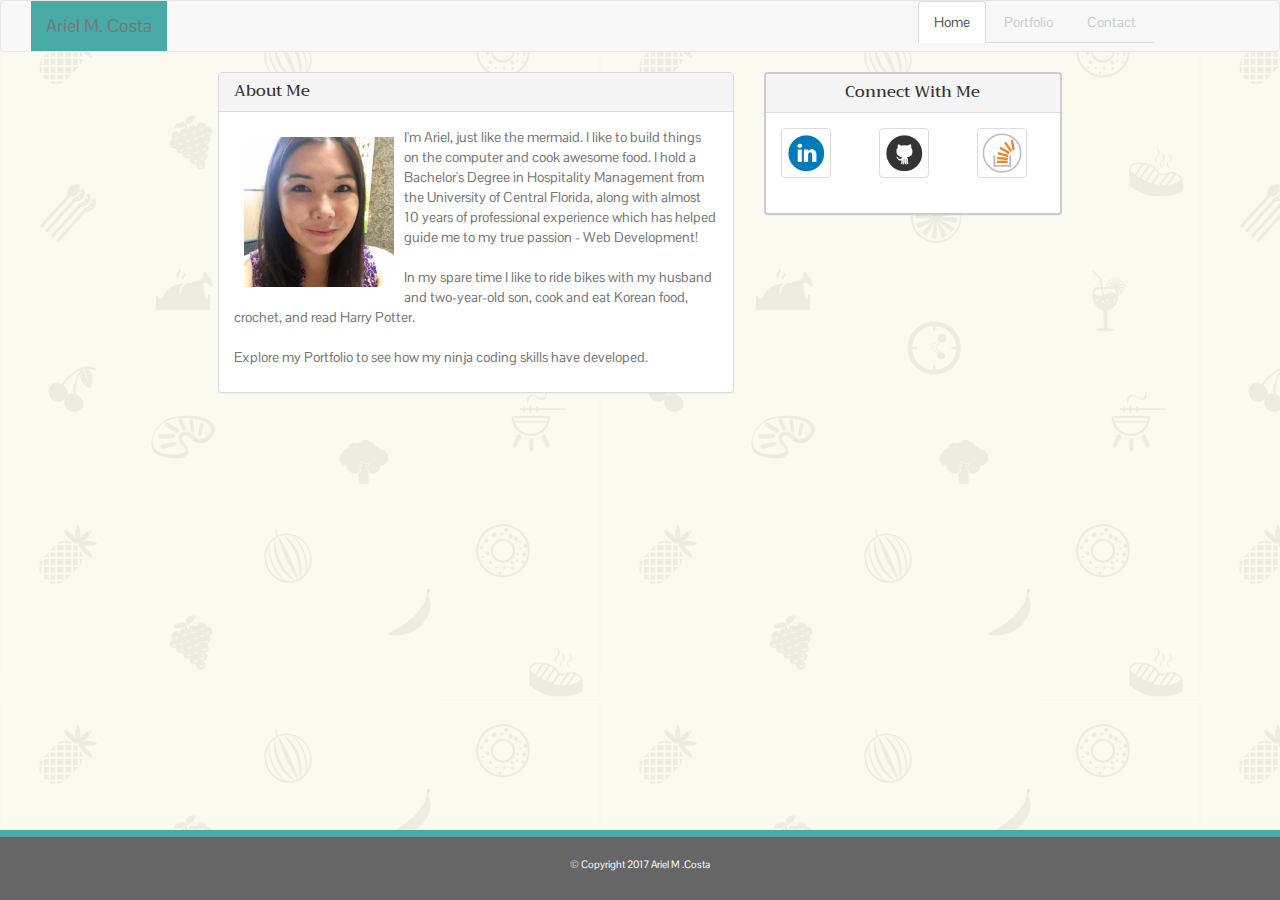
==== index.html @ 98b0e3f9 "initial site files" ====
<!DOCTYPE= "html">
<html lang="en-us">
<head>
  <meta charset="UTF-8">
  <title>Bootstrap Portfolio</title>
  <link rel="stylesheet" type="text/css" href="https://maxcdn.bootstrapcdn.com/bootstrap/3.3.6/css/bootstrap.min.css">
  <link href="https://fonts.googleapis.com/css?family=Pontano+Sans|Trirong" rel="stylesheet">
  <link rel="stylesheet" type="text/css" href="assets/css/style.css">
  <link rel="icon" type="image/png" href="assets/images/favicon.png" meta charset="UTF-8">
</head>


<body>

  <nav class="navbar navbar-default">
    <div class="container-fluid">
      <div class="navbar-header">
        <a class="navbar-brand name" href="#">
          Ariel M. Costa
        </a>
      </div> <!--/.navbar-header-->

      <ul class="nav nav-tabs navbar-right links">
        <li role="presentation" class="active">
          <a href="#">Home</a>
        </li>
        <li role="presentation">
          <a href="portfolio.html">Portfolio</a>
        </li>
        <li role="presentation">
          <a href="contact.html">Contact</a>
        </li>
      </ul>


    </div><!--/.container-fluid-->
  </nav><!--/.navbar /.navbar-default-->


  <div class="row">

    <div class="col-md-2">
    </div>

    <div class="col-md-5">
      <div class="panel panel-default">
        <div class="panel-heading">
          <h3 class="panel-title">About Me</h3>
        </div>
        <div class="panel-body">
          <img class="img-responsive profile" src="assets/images/profilepicture.jpeg" alt="PIcture of Ariel">
          <p>
            I'm Ariel, just like the mermaid.  I like to build things on the computer and cook awesome food.  I hold a Bachelor's Degree in Hospitality Management from the University of Central Florida, along with almost 10 years of professional experience which has helped guide me to my true passion - Web Development!
          <br>
          <br>
            In my spare time I like to ride bikes with my husband and two-year-old son, cook and eat Korean food, crochet, and read Harry Potter.<br>
          <br>
            Explore my Portfolio to see how my ninja coding skills have developed.
          </p>
        </div> <!--/.panel-body-->
      </div><!--/.panel panel-default-->
    </div><!--/.col-md-8-->

    <div class="col-md-3">
      <div class="panel panel-default connect">
        <div class="panel-heading">
          <h3 class="panel-title">Connect With Me</h3>
        </div>
        <div class="panel-body">
          <div class="row">
            <div class="col-md-4">
              <a href="https://www.linkedin.com/in/arielmcosta" target="_blank"><img class="thumbnail img-responsive social" src="assets/images/linkedin_icon.png" alt="LinkedIn Icon"></a>
            </div>
            <div class="col-md-4">
              <a href="https://github.com/amcosta9" target="_blank"><img class="thumbnail img-responsive social" src="assets/images/github_icon.png" alt="Github Icon"></a>
            </div>
            <div class="col-md-4">
              <a href="http://stackoverflow.com/users/7239084/ariel-costa" target="_blank"><img class="thumbnail img-responsive social" src="assets/images/stackoverflow_icon.png" alt="Stack Overflow Icon"></a>
            </div>
          </div><!--/.row-->
        </div><!--/.panel-body-->
      </div><!--/.panel panel-default-->
    </div><!--/.col-md-4-->


    <div class="col-md-2">
    </div>

  </div> <!--/.row-->


<!--review bootstrap notes on adding padding to body to make footer "sticky"-->

  <nav class="navbar navbar-default navbar-fixed-bottom footer">

    <div class="container copyright">
      &#169; Copyright 2017 Ariel M .Costa
    </div>

  </nav>



</body>
</html>
---- assets/css/style.css ----
/*header and topbar css*/
h1 {
	color: #ffffff;
	font-family: 'Trirong', serif;
	background-color: #4aaaa5;
	transition: color 2s;
}

body {
	background: url(../images/background.png);
	color: #777777;
	background-color: #ffffff;
	font-family: 'Pontano Sans', sans-serif;
	border-color: #dddddd;
}


header {
	background-color: #ffffff;
	border-bottom-color: #cccccc;
	border-style: solid;
	border-width: 0px 0px 2px 0px;
	box-sizing: border-box;
	height: 75px;
}

/*heading - Ariel M. Costa*/
.name {
	background-color: #4aaaa5;
	border: #cccccc;
	text-align: center;
	position: relative;
	left: 25%;
}

.links {
	position: relative;
	right: 10%;
}


a {
	text-decoration: none;
	transition: background-color 1s ease;
}

a:link {
	color: #cccccc;
	
}

a:visited {
	color: #4aaaa5;
}

/*hover color change only for navbar links*/
.links a:hover {
	color: #ffffff;
	background-color: #4aaaa5;
}

/*hover change only for h1*/
h1:hover {
	color: #7f7f7f;
}

.thumbnail:hover {
	opacity: 0.5;
}

.foliolinks:hover {
	opacity: 0.5;
}

a:hover {
	font-weight: bold;
}

a:active {
	color: #cccccc;
}

/*main content css*/

h2, h3, h4, h5 {
	color: #4aaaa5;
	font-family: 'Trirong', serif;
}

.caption {
	text-align: center;
}

/*profile picture*/
.profile {
	float: left;
	width: 150px;
	height: auto;
	margin: 10px;
}

/*links to portfolio projects*/
.foliolinks {
	display: inline-block;
	margin: 10px;
	border: 1px solid #cccccc;
}

/*placeholder portfolio pictures*/
.foliopic {
	width: 268px; 
	height: 174px
}

/*portfolio project name*/
.project {
	font-family: 'Trirong', serif;
	background-color: #4aaaa5;
	color: #ffffff;
	text-align: center;
	line-height: 3em;
	position: relative;
	bottom: 65px;
	margin-bottom: -65px;
}


/*connect with me section*/
.connect {
	background-color: #ffffff;
    border: solid 2px #cccccc;
    text-align: center;
}



/*connect with me logo images*/
.social {
	width: 50px; 
	height: 50px;
}


input:hover {
	color: #ffffff;
	font-weight: bold;
	background-color: #4aaaa5;
}

textarea:hover {
	color: #ffffff;
	font-weight: bold;
	background-color: #4aaaa5;
}

/*contact me form*/
input, textarea {
	font-family: 'Pontano Sans', sans-serif;
	color: #4aaaa5;
	transition: color 1s, background-color 1s;
}

textarea {
	min-height: 140px;
	width: 95%;
}

body {
	margin-bottom: 70px;
}

.footer {
	background-color: #666666;
	color: #ffffff;
	text-align: center;
	border-top-style: solid;
	border-top-width: 7px;
	border-top-color: #4aaaa5;
	height: 70px; 
}

.copyright {
	padding-top: 20px;
	padding-bottom: 20px;
	font-size: .75em;
}
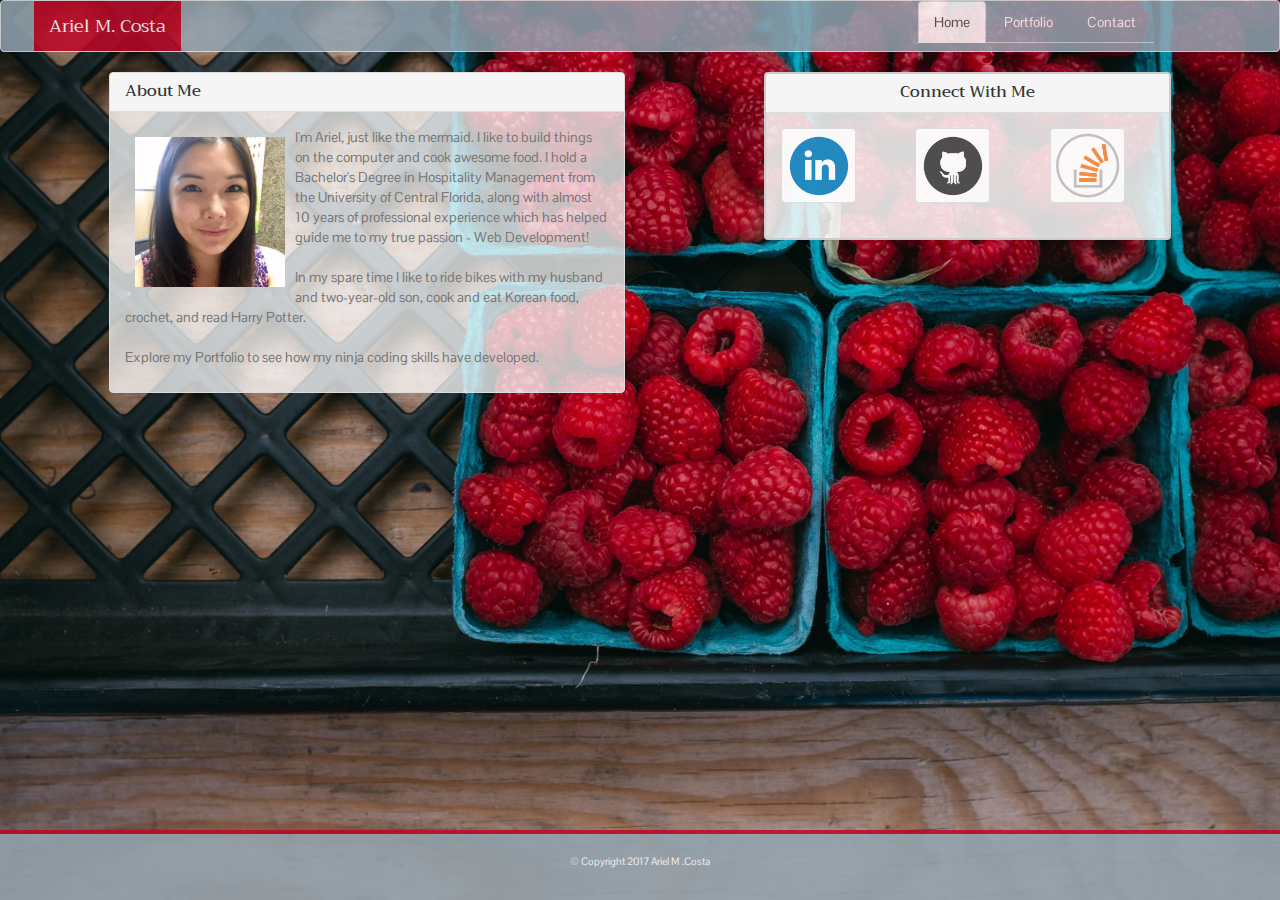
==== commit 9de1af7e: "new bg, lots of css adjustments" ====
--- a/index.html
+++ b/index.html
@@ -12,7 +12,7 @@
 
 <body>
 
-  <nav class="navbar navbar-default">
+  <nav class="navbar navbar-default topbar">
     <div class="container-fluid">
       <div class="navbar-header">
         <a class="navbar-brand name" href="#">
@@ -39,16 +39,16 @@
 
   <div class="row">
 
-    <div class="col-md-2">
+    <div class="col-md-1">
     </div>
 
     <div class="col-md-5">
-      <div class="panel panel-default">
+      <div class="panel panel-default turtles">
         <div class="panel-heading">
           <h3 class="panel-title">About Me</h3>
         </div>
         <div class="panel-body">
-          <img class="img-responsive profile" src="assets/images/profilepicture.jpeg" alt="PIcture of Ariel">
+          <img class="img-responsive profile" src="assets/images/profilepicture.jpeg" alt="Picture of Ariel">
           <p>
             I'm Ariel, just like the mermaid.  I like to build things on the computer and cook awesome food.  I hold a Bachelor's Degree in Hospitality Management from the University of Central Florida, along with almost 10 years of professional experience which has helped guide me to my true passion - Web Development!
           <br>
@@ -60,8 +60,11 @@
         </div> <!--/.panel-body-->
       </div><!--/.panel panel-default-->
     </div><!--/.col-md-8-->
+    
+    <div class="col-md-1">
+    </div>
 
-    <div class="col-md-3">
+    <div class="col-md-4">
       <div class="panel panel-default connect">
         <div class="panel-heading">
           <h3 class="panel-title">Connect With Me</h3>
@@ -83,7 +86,7 @@
     </div><!--/.col-md-4-->
 
 
-    <div class="col-md-2">
+    <div class="col-md-1">
     </div>
 
   </div> <!--/.row-->
--- a/assets/css/style.css
+++ b/assets/css/style.css
@@ -1,13 +1,11 @@
 /*header and topbar css*/
-h1 {
-	color: #ffffff;
-	font-family: 'Trirong', serif;
-	background-color: #4aaaa5;
-	transition: color 2s;
-}
 
 body {
-	background: url(../images/background.png);
+	background: url(../images/raspbg.jpg) no-repeat center center fixed;
+	-webkit-background-size: cover;
+	-moz-background-size: cover;
+	-o-background-size: cover;
+	background-size: cover;
 	color: #777777;
 	background-color: #ffffff;
 	font-family: 'Pontano Sans', sans-serif;
@@ -15,22 +13,19 @@
 }
 
 
-header {
-	background-color: #ffffff;
-	border-bottom-color: #cccccc;
-	border-style: solid;
-	border-width: 0px 0px 2px 0px;
-	box-sizing: border-box;
-	height: 75px;
-}
-
 /*heading - Ariel M. Costa*/
 .name {
-	background-color: #4aaaa5;
-	border: #cccccc;
+	background-color: #be0828;
 	text-align: center;
 	position: relative;
 	left: 25%;
+	color: #ffffff;
+	font-family: 'Trirong', serif;
+	transition: color 2s;
+}
+
+.navbar-default .navbar-brand {
+	color: #ffffff;
 }
 
 .links {
@@ -45,18 +40,18 @@
 }
 
 a:link {
-	color: #cccccc;
+	color: #ffffff;
 	
 }
 
 a:visited {
-	color: #4aaaa5;
+	color: #ffffff;
 }
 
 /*hover color change only for navbar links*/
 .links a:hover {
 	color: #ffffff;
-	background-color: #4aaaa5;
+	background-color: #be0828;
 }
 
 /*hover change only for h1*/
@@ -83,7 +78,7 @@
 /*main content css*/
 
 h2, h3, h4, h5 {
-	color: #4aaaa5;
+	color: #be0828;
 	font-family: 'Trirong', serif;
 }
 
@@ -97,6 +92,10 @@
 	width: 150px;
 	height: auto;
 	margin: 10px;
+}
+
+.turtles {
+	background-color: rgba(255,255,255,0.74);
 }
 
 /*links to portfolio projects*/
@@ -115,7 +114,7 @@
 /*portfolio project name*/
 .project {
 	font-family: 'Trirong', serif;
-	background-color: #4aaaa5;
+	background-color: #be0828;
 	color: #ffffff;
 	text-align: center;
 	line-height: 3em;
@@ -130,27 +129,29 @@
 	background-color: #ffffff;
     border: solid 2px #cccccc;
     text-align: center;
+    background-color: rgba(255,255,255,0.84);
 }
 
 
 
 /*connect with me logo images*/
 .social {
-	width: 50px; 
-	height: 50px;
+	width: 75px; 
+	height: auto;
+	opacity: 0.84;
 }
 
 
 input:hover {
 	color: #ffffff;
 	font-weight: bold;
-	background-color: #4aaaa5;
+	background-color: #be0828;
 }
 
 textarea:hover {
 	color: #ffffff;
 	font-weight: bold;
-	background-color: #4aaaa5;
+	background-color: #be0828;
 }
 
 /*contact me form*/
@@ -170,13 +171,19 @@
 }
 
 .footer {
-	background-color: #666666;
+	background-color: #93A5B1;
 	color: #ffffff;
 	text-align: center;
 	border-top-style: solid;
-	border-top-width: 7px;
-	border-top-color: #4aaaa5;
+	border-top-width: 4px;
+	border-top-color: #be0828;
 	height: 70px; 
+	opacity: 0.85;
+}
+
+.topbar {
+	opacity: 0.85;
+	background-color: #93A5B1
 }
 
 .copyright {
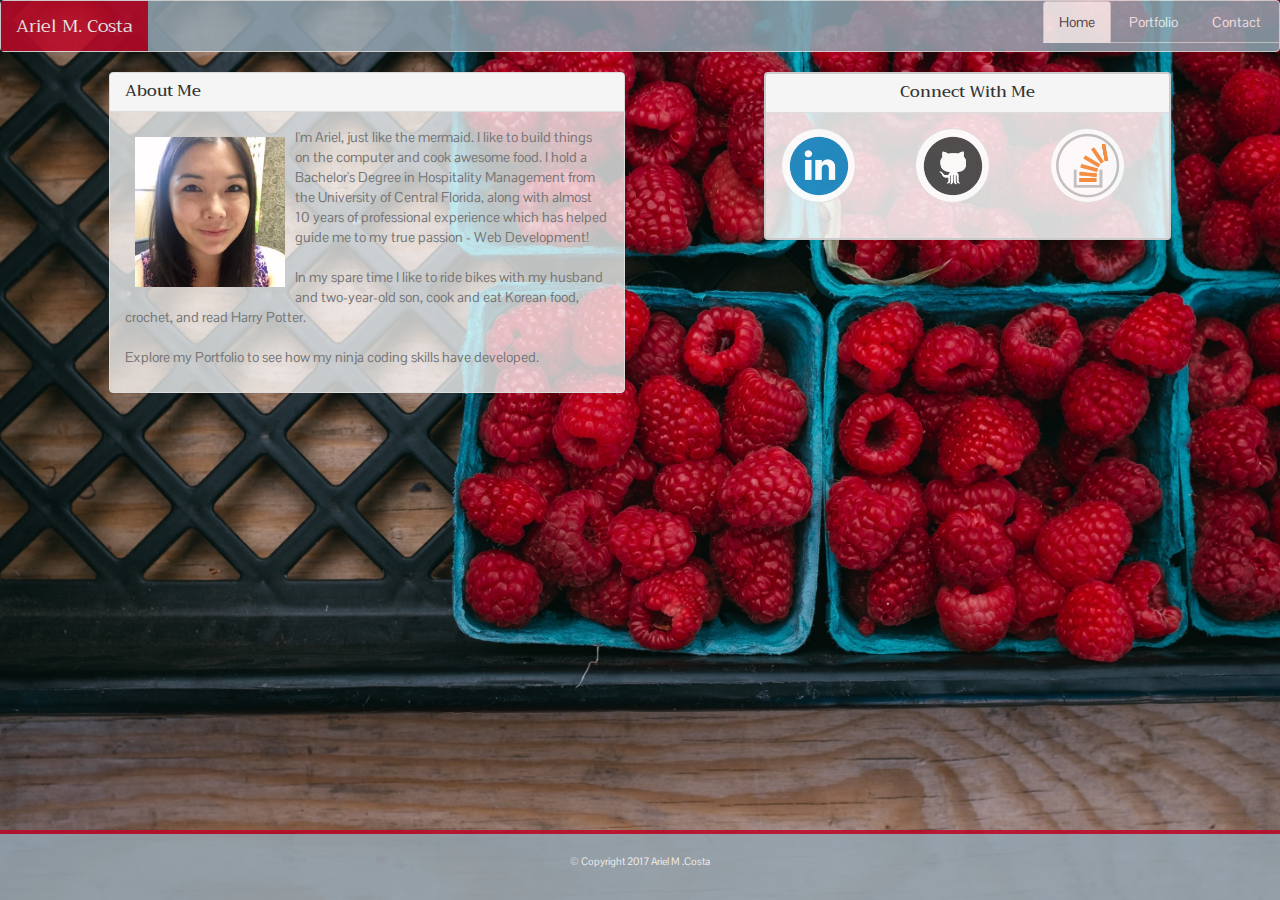
==== commit a59b9c39: "adjustments to responsive design and other small fixes" ====
--- a/index.html
+++ b/index.html
@@ -71,13 +71,13 @@
         </div>
         <div class="panel-body">
           <div class="row">
-            <div class="col-md-4">
+            <div class="col-md-4 row-social">
               <a href="https://www.linkedin.com/in/arielmcosta" target="_blank"><img class="thumbnail img-responsive social" src="assets/images/linkedin_icon.png" alt="LinkedIn Icon"></a>
             </div>
-            <div class="col-md-4">
+            <div class="col-md-4 row-social">
               <a href="https://github.com/amcosta9" target="_blank"><img class="thumbnail img-responsive social" src="assets/images/github_icon.png" alt="Github Icon"></a>
             </div>
-            <div class="col-md-4">
+            <div class="col-md-4 row-social">
               <a href="http://stackoverflow.com/users/7239084/ariel-costa" target="_blank"><img class="thumbnail img-responsive social" src="assets/images/stackoverflow_icon.png" alt="Stack Overflow Icon"></a>
             </div>
           </div><!--/.row-->
--- a/assets/css/style.css
+++ b/assets/css/style.css
@@ -17,7 +17,6 @@
 .name {
 	background-color: #be0828;
 	text-align: center;
-	position: relative;
 	left: 25%;
 	color: #ffffff;
 	font-family: 'Trirong', serif;
@@ -28,10 +27,6 @@
 	color: #ffffff;
 }
 
-.links {
-	position: relative;
-	right: 10%;
-}
 
 
 a {
@@ -50,7 +45,7 @@
 
 /*hover color change only for navbar links*/
 .links a:hover {
-	color: #ffffff;
+	color: #7f7f7f;
 	background-color: #be0828;
 }
 
@@ -98,6 +93,10 @@
 	background-color: rgba(255,255,255,0.74);
 }
 
+.bears {
+	width: 100%;
+}
+
 /*links to portfolio projects*/
 .foliolinks {
 	display: inline-block;
@@ -139,8 +138,12 @@
 	width: 75px; 
 	height: auto;
 	opacity: 0.84;
-}
-
+	border-radius: 50%;
+}
+
+.row-social {
+	display: inline-block;
+}
 
 input:hover {
 	color: #ffffff;
@@ -191,3 +194,9 @@
 	padding-bottom: 20px;
 	font-size: .75em;
 }
+
+
+@media(max-width:767px){}
+@media(min-width:768px){}
+@media(min-width:992px){}
+@media(min-width:1200px){}
